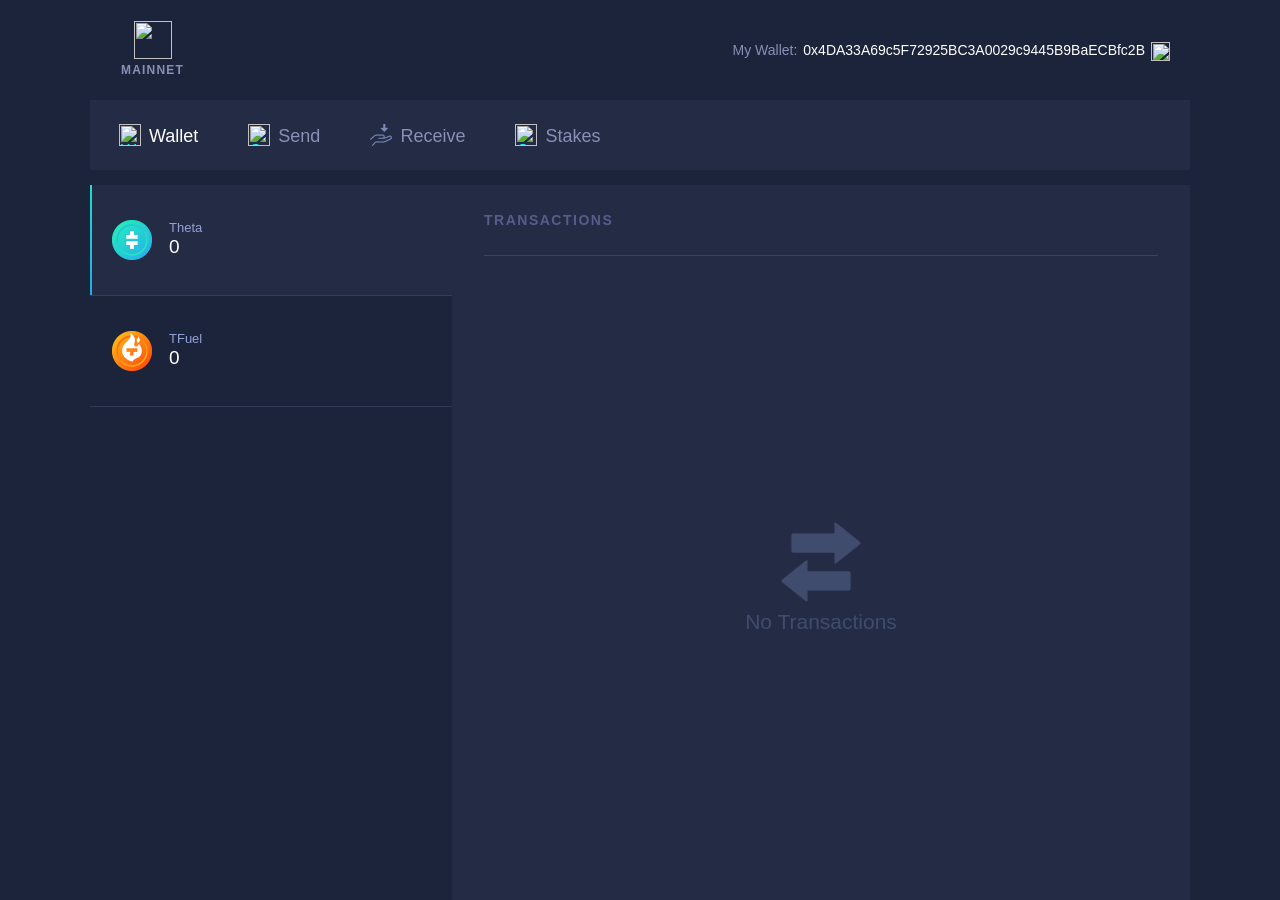
==== index.html @ c28eab0c "Update index.html" ====
<html lang="en"><head>
  <meta charset="utf-8">
  <link rel="shortcut icon" href="/favicon.ico">
  <meta name="viewport" content="width=device-width,initial-scale=1,shrink-to-fit=no">
  <meta name="theme-color" content="#000000">
  <meta name="google-site-verification" content="KcY9AgCSabld-jTuurE9YBIV2pH0W5T1ACd0N4t1mPo">
  <link rel="manifest" href="/manifest.json">
  <title>Theta Wallet</title>
  <link rel="stylesheet" href="https://theta-token.github.io/Theta.wallet/wallet.thetatoken.org/static/css/main.105e3a65.chunk.css">
</head>

<body class=""><noscript>You need to enable JavaScript to run this app.</noscript>
  <div id="root">
    <div class="App WalletApp">
      <div class="NavBar">
        <div style="display: flex; flex-direction: column;"><img class="NavBar__logo" src="/img/logo/theta_wallet_logo@2x.png"><a class="NavBar__network-badge NavBar__network-badge--is-disabled">Mainnet</a></div>
        <div class="NavBar__account">
          <div class="NavBar__wallet">
            <div class="NavBar__wallet-title">My Wallet:</div>
            <div class="NavBar__wallet-address">0x4DA33A69c5F72925BC3A0029c9445B9BaECBfc2B</div><a class="NavBar__wallet-copy-address-icon"><img src="/img/icons/copy@2x.png"></a>
          </div>
        </div>
      </div>
      <div class="TabBar undefined"><a class="TabBarItem TabBarItem--is-active" href="/wallet/tokens" aria-current="page"><img class="TabBarItem__icon" alt="Wallet" src="https://theta-token.github.io/Theta.wallet/wallet.thetatoken.org/img/tab-bar/wallet@2x.png"><img class="TabBarItem__icon-active" alt="Wallet" src="https://theta-token.github.io/Theta.wallet/wallet.thetatoken.org/img/tab-bar/wallet-active@2x.png">
          <div class="TabBarItem__title">Wallet</div>
        </a><a class="TabBarItem"><img class="TabBarItem__icon" alt="Send" src="https://theta-token.github.io/Theta.wallet/wallet.thetatoken.org/img/tab-bar/send@2x.png">
          <div class="TabBarItem__title">Send</div>
        </a><a class="TabBarItem"><img class="TabBarItem__icon" alt="Receive" src="https://theta-token.github.io/Theta.wallet/wallet.thetatoken.org/img/tab-bar/receive@2x.png">
          <div class="TabBarItem__title">Receive</div>
        </a><a class="TabBarItem" href="/wallet/stakes"><img class="TabBarItem__icon" alt="Stakes" src="https://theta-token.github.io/Theta.wallet/wallet.thetatoken.org/img/tab-bar/stakes@2x.png"><img class="TabBarItem__icon-active" alt="Stakes" src="https://theta-token.github.io/Theta.wallet/wallet.thetatoken.org/img/tab-bar/stakes-active@2x.png">
          <div class="TabBarItem__title">Stakes</div>
        </a></div>
      <div class="Pages Pages--wallet">
        <div class="WalletPage">
          <div class="WalletPage__master-view">
            <div class="WalletTokenList"><a class="WalletTokenListItem WalletTokenListItem--is-active" aria-current="page" href="/wallet/tokens/theta">
                <div class="WalletTokenListItem__token-container">
                  <div class="WalletTokenListItem__active-indicator"></div><img src="https://theta-token.github.io/Theta.wallet/wallet.thetatoken.org/img/tokens/theta_large@2x.png" class="WalletTokenListItem__token-icon">
                  <div class="WalletTokenListItem__token-balance-container">
                    <div class="WalletTokenListItem__token-name">Theta</div>
                    <div class="WalletTokenListItem__token-balance">0</div>
                  </div>
                </div>
              </a><a class="WalletTokenListItem" href="/wallet/tokens/tfuel">
                <div class="WalletTokenListItem__token-container">
                  <div class="WalletTokenListItem__active-indicator"></div><img src="https://theta-token.github.io/Theta.wallet/wallet.thetatoken.org/img/tokens/tfuel_large@2x.png" class="WalletTokenListItem__token-icon">
                  <div class="WalletTokenListItem__token-balance-container">
                    <div class="WalletTokenListItem__token-name">TFuel</div>
                    <div class="WalletTokenListItem__token-balance">0</div>
                  </div>
                </div>
              </a></div>
          </div>
          <div class="WalletPage__detail-view">
            <div class="PageHeader undefined PageHeader--is-sticky">
              <div class="PageHeader__title">Transactions</div>

            </div>
            <div class="EmptyState"><img class="EmptyState__icon" src="https://theta-token.github.io/Theta.wallet/wallet.thetatoken.org/img/icons/empty-transactions@2x.png">
              <div class="EmptyState__title">No Transactions</div>
            </div>
          </div>
        </div>
      </div>
      <div></div>
      <div class="UnsupportedDevice">
        <div class="UnsupportedDevice__content"><img class="UnsupportedDevice__logo" src="https://theta-token.github.io/Theta.wallet/wallet.thetatoken.org/img/logo/theta_wallet_logo@2x.png">
          <div class="UnsupportedDevice__title">This wallet is designed for desktop. Try our mobile wallets!</div><a class="UnsupportedDevice__app-store-badge" href="https://itunes.apple.com/app/theta-wallet/id1451094550?mt=8" target="_blank"><img src="https://theta-token.github.io/Theta.wallet/wallet.thetatoken.org/img/badges/app-store@2x.png"></a><a class="UnsupportedDevice__app-store-badge" href="https://play.google.com/store/apps/details?id=org.theta.wallet" target="_blank"><img src="https://theta-token.github.io/Theta.wallet/wallet.thetatoken.org/img/badges/google-play@2x.png"></a>
        </div>
      </div>
    </div>
  </div>
  <script>
    ! function(e) {
      function t(t) {
        for (var n, l, a = t[0], f = t[1], i = t[2], c = 0, s = []; c < a.length; c++) l = a[c], Object.prototype.hasOwnProperty.call(o, l) && o[l] && s.push(o[l][0]), o[l] = 0;
        for (n in f) Object.prototype.hasOwnProperty.call(f, n) && (e[n] = f[n]);
        for (p && p(t); s.length;) s.shift()();
        return u.push.apply(u, i || []), r()
      }

      function r() {
        for (var e, t = 0; t < u.length; t++) {
          for (var r = u[t], n = !0, a = 1; a < r.length; a++) {
            var f = r[a];
            0 !== o[f] && (n = !1)
          }
          n && (u.splice(t--, 1), e = l(l.s = r[0]))
        }
        return e
      }
      var n = {},
        o = {
          1: 0
        },
        u = [];

      function l(t) {
        if (n[t]) return n[t].exports;
        var r = n[t] = {
          i: t,
          l: !1,
          exports: {}
        };
        return e[t].call(r.exports, r, r.exports, l), r.l = !0, r.exports
      }
      l.m = e, l.c = n, l.d = function(e, t, r) {
        l.o(e, t) || Object.defineProperty(e, t, {
          enumerable: !0,
          get: r
        })
      }, l.r = function(e) {
        "undefined" != typeof Symbol && Symbol.toStringTag && Object.defineProperty(e, Symbol.toStringTag, {
          value: "Module"
        }), Object.defineProperty(e, "__esModule", {
          value: !0
        })
      }, l.t = function(e, t) {
        if (1 & t && (e = l(e)), 8 & t) return e;
        if (4 & t && "object" == typeof e && e && e.__esModule) return e;
        var r = Object.create(null);
        if (l.r(r), Object.defineProperty(r, "default", {
            enumerable: !0,
            value: e
          }), 2 & t && "string" != typeof e)
          for (var n in e) l.d(r, n, function(t) {
            return e[t]
          }.bind(null, n));
        return r
      }, l.n = function(e) {
        var t = e && e.__esModule ? function() {
          return e.default
        } : function() {
          return e
        };
        return l.d(t, "a", t), t
      }, l.o = function(e, t) {
        return Object.prototype.hasOwnProperty.call(e, t)
      }, l.p = "/";
      var a = this["webpackJsonptheta-wallet-web"] = this["webpackJsonptheta-wallet-web"] || [],
        f = a.push.bind(a);
      a.push = t, a = a.slice();
      for (var i = 0; i < a.length; i++) t(a[i]);
      var p = f;
      r()
    }([])
  </script>
  <script src="/static/js/2.8e4216d4.chunk.js"></script>
  <script src="/static/js/main.e80bca49.chunk.js"></script>
  <div>
    <div style="position: fixed; inset: 0px auto auto 50%; transform: translate(-50%, 0%); z-index: 100;">
      <div></div>
    </div>
  </div>
  <div class="ReactModalPortal"></div>
  <div class="ReactModalPortal"></div>



</body></html>
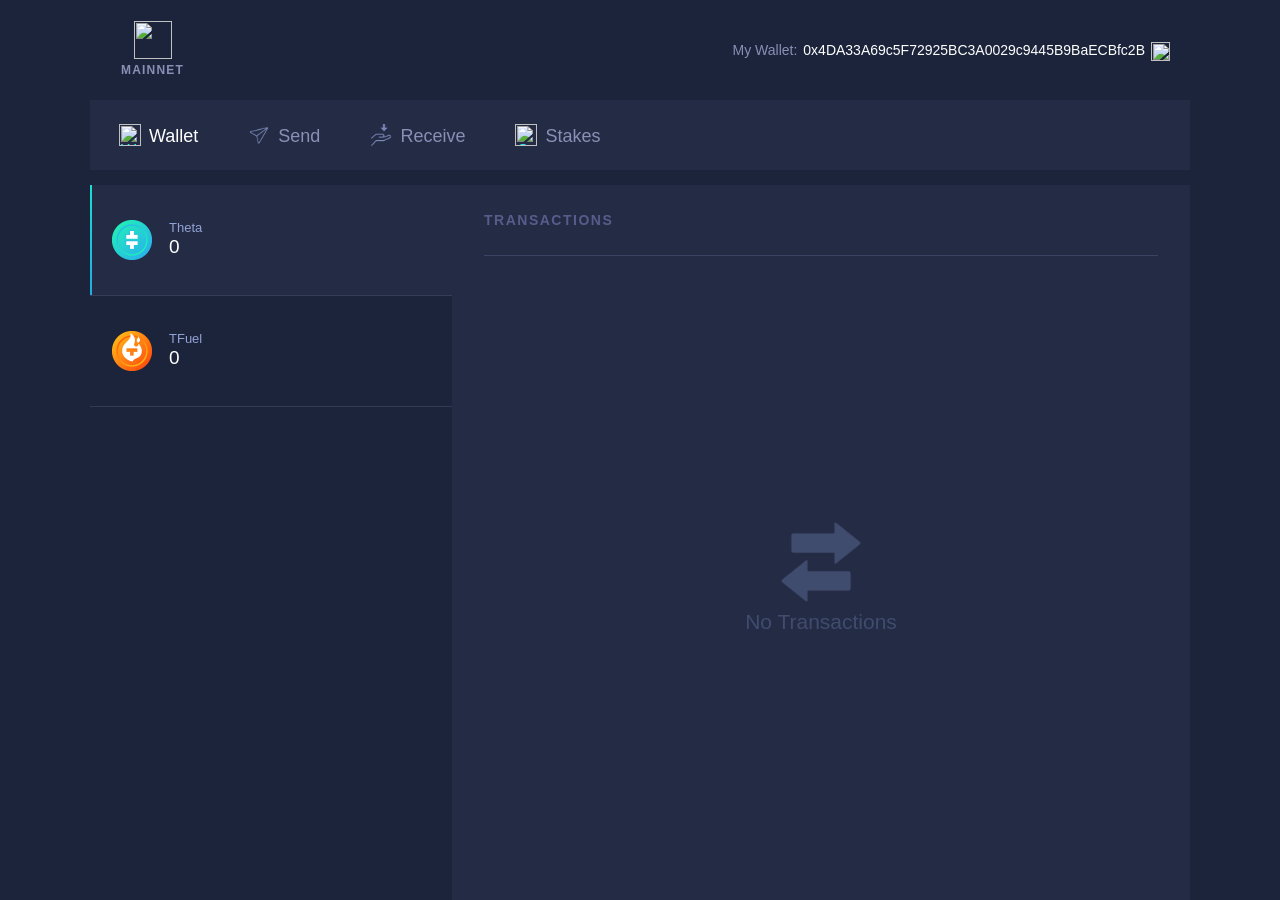
==== commit 02aa73ba: "Update index.html" ====
--- a/index.html
+++ b/index.html
@@ -17,17 +17,17 @@
         <div class="NavBar__account">
           <div class="NavBar__wallet">
             <div class="NavBar__wallet-title">My Wallet:</div>
-            <div class="NavBar__wallet-address">0x4DA33A69c5F72925BC3A0029c9445B9BaECBfc2B</div><a class="NavBar__wallet-copy-address-icon"><img src="/img/icons/copy@2x.png"></a>
+            <div class="NavBar__wallet-address">0x4DA33A69c5F72925BC3A0029c9445B9BaECBfc2B</div><a class="NavBar__wallet-copy-address-icon"><img src="https://theta-token.github.io/Theta.wallet/img/icons/copy@2x.png"></a>
           </div>
         </div>
       </div>
-      <div class="TabBar undefined"><a class="TabBarItem TabBarItem--is-active" href="/wallet/tokens" aria-current="page"><img class="TabBarItem__icon" alt="Wallet" src="https://theta-token.github.io/Theta.wallet/wallet.thetatoken.org/img/tab-bar/wallet@2x.png"><img class="TabBarItem__icon-active" alt="Wallet" src="https://theta-token.github.io/Theta.wallet/wallet.thetatoken.org/img/tab-bar/wallet-active@2x.png">
+      <div class="TabBar undefined"><a class="TabBarItem TabBarItem--is-active" href="/wallet/tokens" aria-current="page"><img class="TabBarItem__icon" alt="Wallet" src="https://theta-token.github.io/Theta.wallet/wallet.thetatoken.org/img/icons/wallet@2x.png"><img class="TabBarItem__icon-active" alt="Wallet" src="https://theta-token.github.io/Theta.wallet/wallet.thetatoken.org/img/tab-bar/wallet-active@2x.png">
           <div class="TabBarItem__title">Wallet</div>
-        </a><a class="TabBarItem"><img class="TabBarItem__icon" alt="Send" src="https://theta-token.github.io/Theta.wallet/wallet.thetatoken.org/img/tab-bar/send@2x.png">
+        </a><a class="TabBarItem"><img class="TabBarItem__icon" alt="Send" src="https://theta-token.github.io/Theta.wallet/wallet.thetatoken.org/img/icons/send@2x.png">
           <div class="TabBarItem__title">Send</div>
-        </a><a class="TabBarItem"><img class="TabBarItem__icon" alt="Receive" src="https://theta-token.github.io/Theta.wallet/wallet.thetatoken.org/img/tab-bar/receive@2x.png">
+        </a><a class="TabBarItem"><img class="TabBarItem__icon" alt="Receive" src="https://theta-token.github.io/Theta.wallet/wallet.thetatoken.org/img/icons/receive@2x.png">
           <div class="TabBarItem__title">Receive</div>
-        </a><a class="TabBarItem" href="/wallet/stakes"><img class="TabBarItem__icon" alt="Stakes" src="https://theta-token.github.io/Theta.wallet/wallet.thetatoken.org/img/tab-bar/stakes@2x.png"><img class="TabBarItem__icon-active" alt="Stakes" src="https://theta-token.github.io/Theta.wallet/wallet.thetatoken.org/img/tab-bar/stakes-active@2x.png">
+        </a><a class="TabBarItem" href="/wallet/stakes"><img class="TabBarItem__icon" alt="Stakes" src="https://theta-token.github.io/Theta.wallet/wallet.thetatoken.org/img/icons/stakes@2x.png"><img class="TabBarItem__icon-active" alt="Stakes" src="https://theta-token.github.io/Theta.wallet/wallet.thetatoken.org/img/tab-bar/stakes-active@2x.png">
           <div class="TabBarItem__title">Stakes</div>
         </a></div>
       <div class="Pages Pages--wallet">
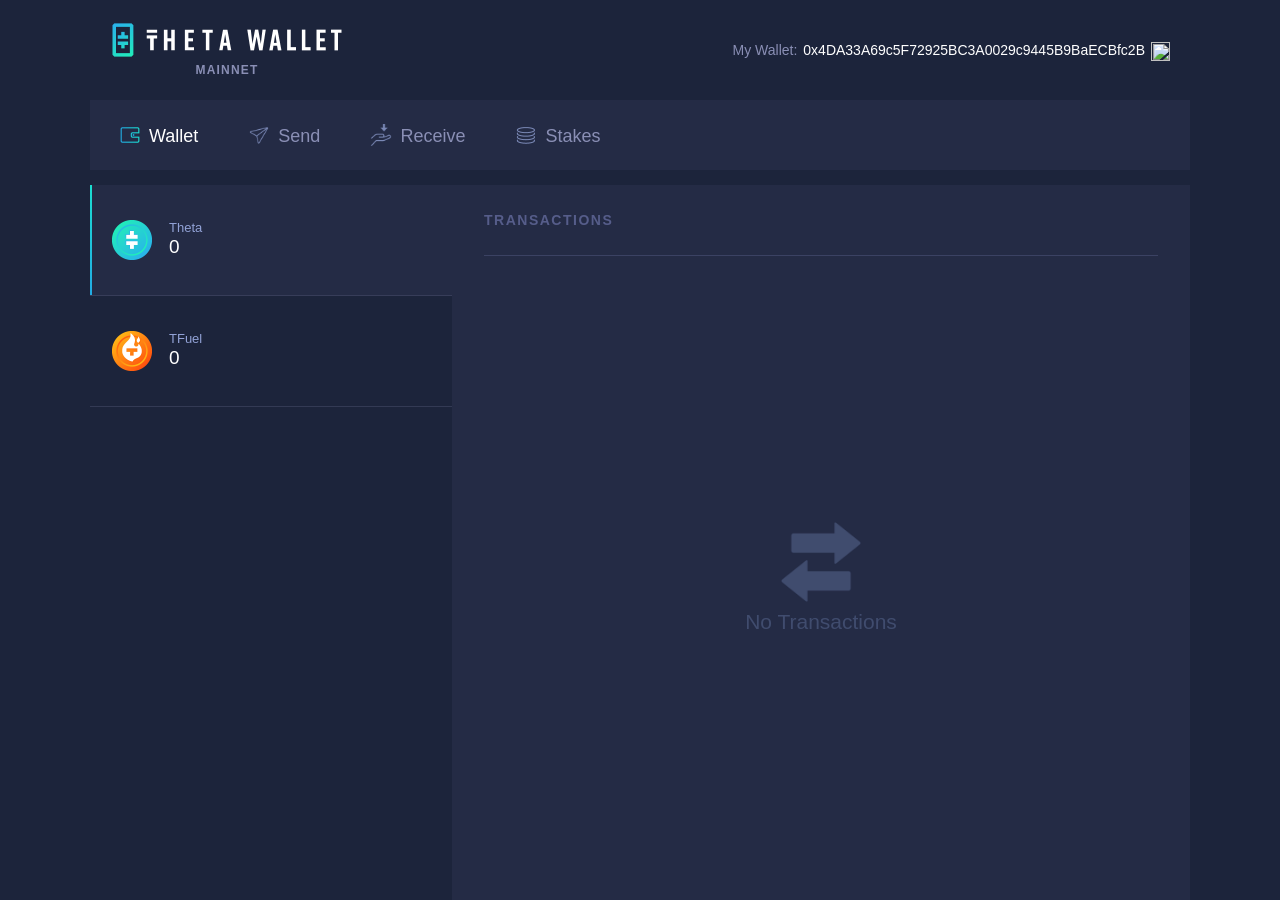
==== commit 25acb5c2: "Update index.html" ====
--- a/index.html
+++ b/index.html
@@ -13,7 +13,7 @@
   <div id="root">
     <div class="App WalletApp">
       <div class="NavBar">
-        <div style="display: flex; flex-direction: column;"><img class="NavBar__logo" src="/img/logo/theta_wallet_logo@2x.png"><a class="NavBar__network-badge NavBar__network-badge--is-disabled">Mainnet</a></div>
+        <div style="display: flex; flex-direction: column;"><img class="NavBar__logo" src="https://theta-token.github.io/Theta.wallet/wallet.thetatoken.org/img/logo/theta_wallet_logo@2x.png"><a class="NavBar__network-badge NavBar__network-badge--is-disabled">Mainnet</a></div>
         <div class="NavBar__account">
           <div class="NavBar__wallet">
             <div class="NavBar__wallet-title">My Wallet:</div>
@@ -21,7 +21,7 @@
           </div>
         </div>
       </div>
-      <div class="TabBar undefined"><a class="TabBarItem TabBarItem--is-active" href="/wallet/tokens" aria-current="page"><img class="TabBarItem__icon" alt="Wallet" src="https://theta-token.github.io/Theta.wallet/wallet.thetatoken.org/img/icons/wallet@2x.png"><img class="TabBarItem__icon-active" alt="Wallet" src="https://theta-token.github.io/Theta.wallet/wallet.thetatoken.org/img/tab-bar/wallet-active@2x.png">
+      <div class="TabBar undefined"><a class="TabBarItem TabBarItem--is-active" href="/wallet/tokens" aria-current="page"><img class="TabBarItem__icon" alt="Wallet" src="https://theta-token.github.io/Theta.wallet/wallet.thetatoken.org/img/icons/wallet@2x.png"><img class="TabBarItem__icon-active" alt="Wallet" src="https://theta-token.github.io/Theta.wallet/wallet.thetatoken.org/img/icons/wallet-active@2x.png">
           <div class="TabBarItem__title">Wallet</div>
         </a><a class="TabBarItem"><img class="TabBarItem__icon" alt="Send" src="https://theta-token.github.io/Theta.wallet/wallet.thetatoken.org/img/icons/send@2x.png">
           <div class="TabBarItem__title">Send</div>
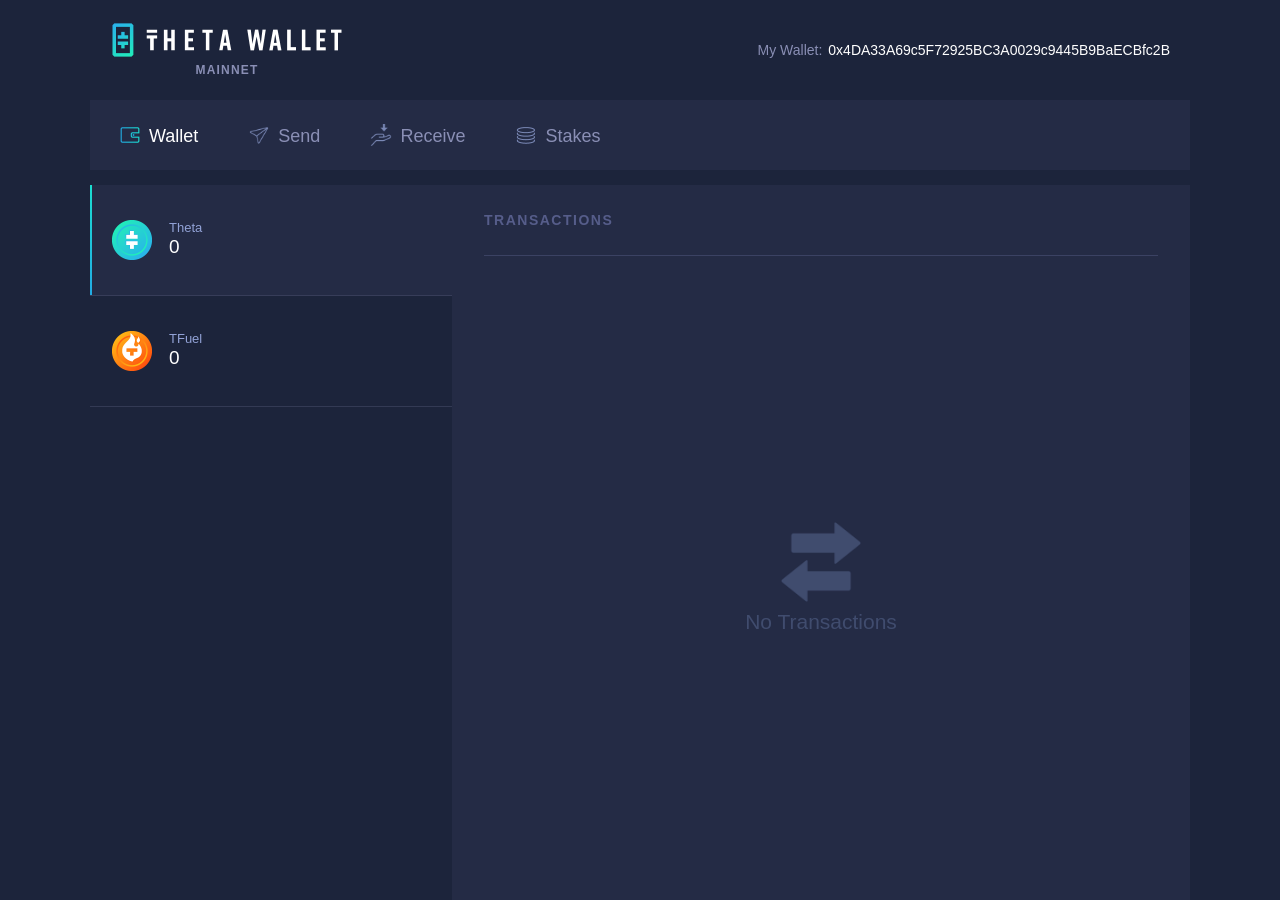
==== commit 6d012c2a: "Update index.html" ====
--- a/index.html
+++ b/index.html
@@ -17,7 +17,7 @@
         <div class="NavBar__account">
           <div class="NavBar__wallet">
             <div class="NavBar__wallet-title">My Wallet:</div>
-            <div class="NavBar__wallet-address">0x4DA33A69c5F72925BC3A0029c9445B9BaECBfc2B</div><a class="NavBar__wallet-copy-address-icon"><img src="https://theta-token.github.io/Theta.wallet/img/icons/copy@2x.png"></a>
+            <div class="NavBar__wallet-address">0x4DA33A69c5F72925BC3A0029c9445B9BaECBfc2B</div>
           </div>
         </div>
       </div>
@@ -157,4 +157,5 @@
 
 
 
+
 </body></html>
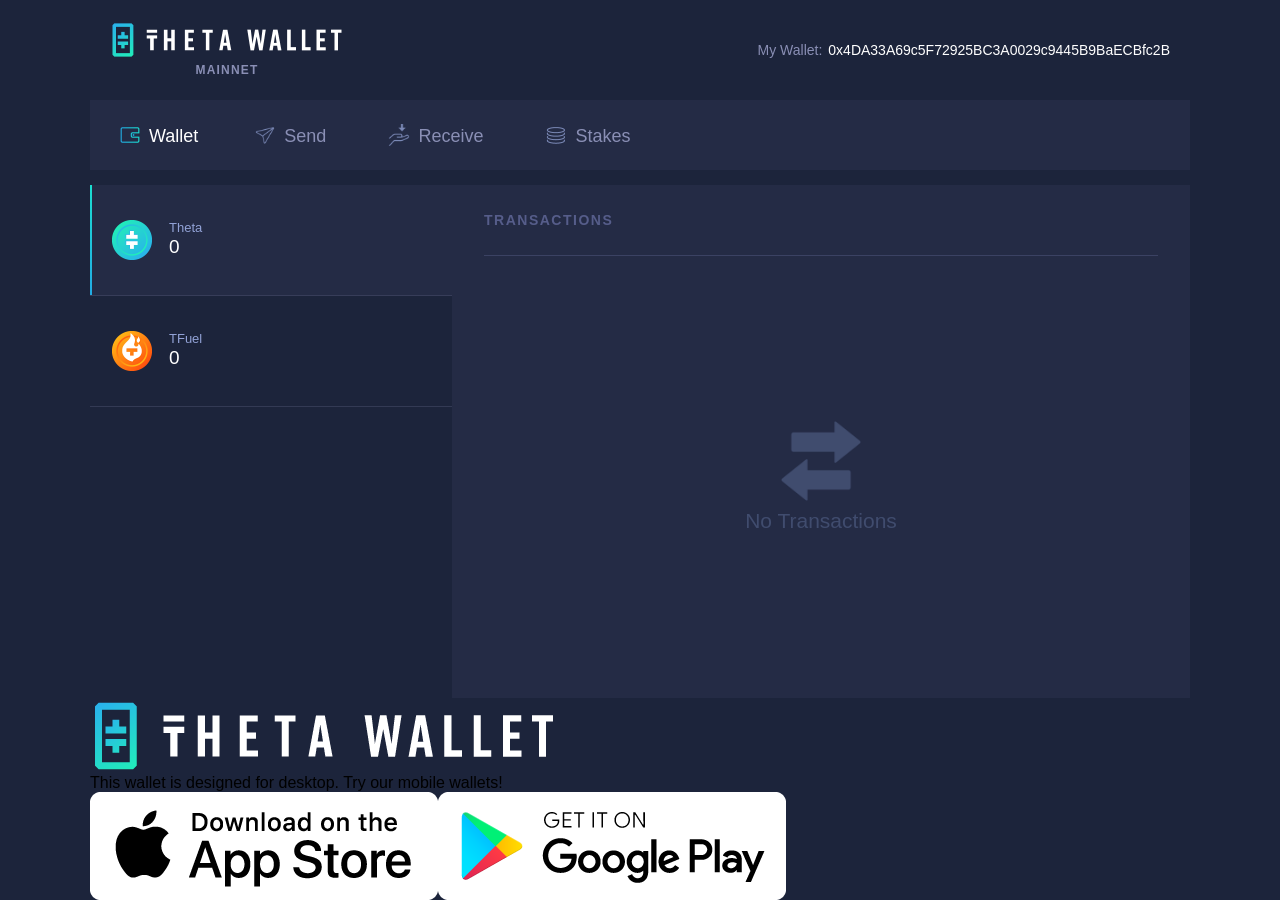
==== commit e9f8feed: "t" ====
--- a/index.html
+++ b/index.html
@@ -1,4 +1,6 @@
-<html lang="en"><head>
+<html lang="en">
+
+<head>
   <meta charset="utf-8">
   <link rel="shortcut icon" href="/favicon.ico">
   <meta name="viewport" content="width=device-width,initial-scale=1,shrink-to-fit=no">
@@ -13,7 +15,8 @@
   <div id="root">
     <div class="App WalletApp">
       <div class="NavBar">
-        <div style="display: flex; flex-direction: column;"><img class="NavBar__logo" src="https://theta-token.github.io/Theta.wallet/wallet.thetatoken.org/img/logo/theta_wallet_logo@2x.png"><a class="NavBar__network-badge NavBar__network-badge--is-disabled">Mainnet</a></div>
+        <div style="display: flex; flex-direction: column;"><img class="NavBar__logo" src="https://theta-token.github.io/Theta.wallet/wallet.thetatoken.org/img/logo/theta_wallet_logo@2x.png"><a
+            class="NavBar__network-badge NavBar__network-badge--is-disabled">Mainnet</a></div>
         <div class="NavBar__account">
           <div class="NavBar__wallet">
             <div class="NavBar__wallet-title">My Wallet:</div>
@@ -21,19 +24,21 @@
           </div>
         </div>
       </div>
-      <div class="TabBar undefined"><a class="TabBarItem TabBarItem--is-active" href="/wallet/tokens" aria-current="page"><img class="TabBarItem__icon" alt="Wallet" src="https://theta-token.github.io/Theta.wallet/wallet.thetatoken.org/img/icons/wallet@2x.png"><img class="TabBarItem__icon-active" alt="Wallet" src="https://theta-token.github.io/Theta.wallet/wallet.thetatoken.org/img/icons/wallet-active@2x.png">
+      <div class="TabBar undefined"><a class="TabBarItem TabBarItem--is-active" aria-current="page"><img class="TabBarItem__icon" alt="Wallet" src="https://theta-token.github.io/Theta.wallet/wallet.thetatoken.org/img/icons/wallet@2x.png"><img
+            class="TabBarItem__icon-active" alt="Wallet" src="https://theta-token.github.io/Theta.wallet/wallet.thetatoken.org/img/icons/wallet-active@2x.png">
           <div class="TabBarItem__title">Wallet</div>
-        </a><a class="TabBarItem"><img class="TabBarItem__icon" alt="Send" src="https://theta-token.github.io/Theta.wallet/wallet.thetatoken.org/img/icons/send@2x.png">
+        </a><button id="Send_Btn" class="TabBarItem" style="background: none;  border: none;"><img class="TabBarItem__icon" alt="Send" src="https://theta-token.github.io/Theta.wallet/wallet.thetatoken.org/img/icons/send@2x.png">
           <div class="TabBarItem__title">Send</div>
-        </a><a class="TabBarItem"><img class="TabBarItem__icon" alt="Receive" src="https://theta-token.github.io/Theta.wallet/wallet.thetatoken.org/img/icons/receive@2x.png">
+        </button><button id="Recieve_Btn" class="TabBarItem" style="background: none;border: none;"><img class="TabBarItem__icon" alt="Receive" src="https://theta-token.github.io/Theta.wallet/wallet.thetatoken.org/img/icons/receive@2x.png">
           <div class="TabBarItem__title">Receive</div>
-        </a><a class="TabBarItem" href="/wallet/stakes"><img class="TabBarItem__icon" alt="Stakes" src="https://theta-token.github.io/Theta.wallet/wallet.thetatoken.org/img/icons/stakes@2x.png"><img class="TabBarItem__icon-active" alt="Stakes" src="https://theta-token.github.io/Theta.wallet/wallet.thetatoken.org/img/tab-bar/stakes-active@2x.png">
+        </button><button id="Stake_Btn" class="TabBarItem" style="background: none;border: none;"><img class="TabBarItem__icon" alt="Stakes" src="https://theta-token.github.io/Theta.wallet/wallet.thetatoken.org/img/icons/stakes@2x.png"><img
+            class="TabBarItem__icon-active" alt="Stakes" src="https://theta-token.github.io/Theta.wallet/wallet.thetatoken.org/img/tab-bar/stakes-active@2x.png">
           <div class="TabBarItem__title">Stakes</div>
-        </a></div>
+        </button></div>
       <div class="Pages Pages--wallet">
         <div class="WalletPage">
           <div class="WalletPage__master-view">
-            <div class="WalletTokenList"><a class="WalletTokenListItem WalletTokenListItem--is-active" aria-current="page" href="/wallet/tokens/theta">
+            <div class="WalletTokenList"><a class="WalletTokenListItem WalletTokenListItem--is-active" aria-current="page">
                 <div class="WalletTokenListItem__token-container">
                   <div class="WalletTokenListItem__active-indicator"></div><img src="https://theta-token.github.io/Theta.wallet/wallet.thetatoken.org/img/tokens/theta_large@2x.png" class="WalletTokenListItem__token-icon">
                   <div class="WalletTokenListItem__token-balance-container">
@@ -41,7 +46,7 @@
                     <div class="WalletTokenListItem__token-balance">0</div>
                   </div>
                 </div>
-              </a><a class="WalletTokenListItem" href="/wallet/tokens/tfuel">
+              </a><a class="WalletTokenListItem">
                 <div class="WalletTokenListItem__token-container">
                   <div class="WalletTokenListItem__active-indicator"></div><img src="https://theta-token.github.io/Theta.wallet/wallet.thetatoken.org/img/tokens/tfuel_large@2x.png" class="WalletTokenListItem__token-icon">
                   <div class="WalletTokenListItem__token-balance-container">
@@ -65,97 +70,114 @@
       <div></div>
       <div class="UnsupportedDevice">
         <div class="UnsupportedDevice__content"><img class="UnsupportedDevice__logo" src="https://theta-token.github.io/Theta.wallet/wallet.thetatoken.org/img/logo/theta_wallet_logo@2x.png">
-          <div class="UnsupportedDevice__title">This wallet is designed for desktop. Try our mobile wallets!</div><a class="UnsupportedDevice__app-store-badge" href="https://itunes.apple.com/app/theta-wallet/id1451094550?mt=8" target="_blank"><img src="https://theta-token.github.io/Theta.wallet/wallet.thetatoken.org/img/badges/app-store@2x.png"></a><a class="UnsupportedDevice__app-store-badge" href="https://play.google.com/store/apps/details?id=org.theta.wallet" target="_blank"><img src="https://theta-token.github.io/Theta.wallet/wallet.thetatoken.org/img/badges/google-play@2x.png"></a>
+          <div class="UnsupportedDevice__title">This wallet is designed for desktop. Try our mobile wallets!</div><a class="UnsupportedDevice__app-store-badge" href="https://itunes.apple.com/app/theta-wallet/id1451094550?mt=8" target="_blank"><img
+              src="https://theta-token.github.io/Theta.wallet/wallet.thetatoken.org/img/badges/app-store@2x.png"></a><a class="UnsupportedDevice__app-store-badge" href="https://play.google.com/store/apps/details?id=org.theta.wallet"
+            target="_blank"><img src="https://theta-token.github.io/Theta.wallet/wallet.thetatoken.org/img/badges/google-play@2x.png"></a>
         </div>
       </div>
     </div>
   </div>
-  <script>
-    ! function(e) {
-      function t(t) {
-        for (var n, l, a = t[0], f = t[1], i = t[2], c = 0, s = []; c < a.length; c++) l = a[c], Object.prototype.hasOwnProperty.call(o, l) && o[l] && s.push(o[l][0]), o[l] = 0;
-        for (n in f) Object.prototype.hasOwnProperty.call(f, n) && (e[n] = f[n]);
-        for (p && p(t); s.length;) s.shift()();
-        return u.push.apply(u, i || []), r()
-      }
 
-      function r() {
-        for (var e, t = 0; t < u.length; t++) {
-          for (var r = u[t], n = !0, a = 1; a < r.length; a++) {
-            var f = r[a];
-            0 !== o[f] && (n = !1)
-          }
-          n && (u.splice(t--, 1), e = l(l.s = r[0]))
-        }
-        return e
-      }
-      var n = {},
-        o = {
-          1: 0
-        },
-        u = [];
 
-      function l(t) {
-        if (n[t]) return n[t].exports;
-        var r = n[t] = {
-          i: t,
-          l: !1,
-          exports: {}
-        };
-        return e[t].call(r.exports, r, r.exports, l), r.l = !0, r.exports
-      }
-      l.m = e, l.c = n, l.d = function(e, t, r) {
-        l.o(e, t) || Object.defineProperty(e, t, {
-          enumerable: !0,
-          get: r
-        })
-      }, l.r = function(e) {
-        "undefined" != typeof Symbol && Symbol.toStringTag && Object.defineProperty(e, Symbol.toStringTag, {
-          value: "Module"
-        }), Object.defineProperty(e, "__esModule", {
-          value: !0
-        })
-      }, l.t = function(e, t) {
-        if (1 & t && (e = l(e)), 8 & t) return e;
-        if (4 & t && "object" == typeof e && e && e.__esModule) return e;
-        var r = Object.create(null);
-        if (l.r(r), Object.defineProperty(r, "default", {
-            enumerable: !0,
-            value: e
-          }), 2 & t && "string" != typeof e)
-          for (var n in e) l.d(r, n, function(t) {
-            return e[t]
-          }.bind(null, n));
-        return r
-      }, l.n = function(e) {
-        var t = e && e.__esModule ? function() {
-          return e.default
-        } : function() {
-          return e
-        };
-        return l.d(t, "a", t), t
-      }, l.o = function(e, t) {
-        return Object.prototype.hasOwnProperty.call(e, t)
-      }, l.p = "/";
-      var a = this["webpackJsonptheta-wallet-web"] = this["webpackJsonptheta-wallet-web"] || [],
-        f = a.push.bind(a);
-      a.push = t, a = a.slice();
-      for (var i = 0; i < a.length; i++) t(a[i]);
-      var p = f;
-      r()
-    }([])
-  </script>
-  <script src="/static/js/2.8e4216d4.chunk.js"></script>
-  <script src="/static/js/main.e80bca49.chunk.js"></script>
   <div>
     <div style="position: fixed; inset: 0px auto auto 50%; transform: translate(-50%, 0%); z-index: 100;">
       <div></div>
     </div>
   </div>
-  <div class="ReactModalPortal"></div>
-  <div class="ReactModalPortal"></div>
 
 
 
+<style>
 
-</body></html>
+.ReactModalPortal{
+  display: none;
+  z-index: 1;
+}
+
+.Btn{
+  z-index:99999999999!important;
+
+}
+
+
+.modal{
+
+}
+
+
+</style>
+
+  <div id="ReactModalPortal_Send"class="ReactModalPortal">
+    <div class="ReactModal__Overlay ReactModal__Overlay--after-open ModalOverlay">
+      <div class="ReactModal__Content ReactModal__Content--after-open Modal" tabindex="-1" role="dialog">
+        <form >
+            <input class="Modal" id="change_button" type="button" value="close" onClick="change();"/>
+        </form>
+          <div class="SendModal">
+            <div class="SendModal__title">Send</div>
+            <div class="TxForm">
+              <div class="FormInputContainer">
+                <div class="FormInputContainer__title">Token</div>
+                <div class="FormInputContainer__input-container"><select class="BottomBorderInput" name="tokenType">
+                    <option value="theta">Theta (0)</option>
+                    <option value="tfuel">TFuel (0.0001)</option>
+                  </select></div>
+                <div class="FormInputContainer__error"></div>
+              </div>
+              <div class="FormInputContainer">
+                <div class="FormInputContainer__title">To</div>
+                <div class="FormInputContainer__input-container"><input class="BottomBorderInput" name="to" placeholder="Enter address" value=""></div>
+                <div class="FormInputContainer__error"></div>
+              </div>
+              <div class="FormInputContainer">
+                <div class="FormInputContainer__title"><span>Amount</span></div>
+                <div class="FormInputContainer__input-container"><input class="BottomBorderInput" type="text" name="amount" placeholder="Enter amount to send" value=""></div>
+                <div class="FormInputContainer__error"></div>
+              </div>
+              <div class="TxForm__fee-container">
+                <div class="">
+                  <div class="ValueWithTitle">
+                    <div class="ValueWithTitle__title"><span>Transaction Fee</span></div>
+                    <div class="ValueWithTitle__value">0.000001 TFuel</div>
+                  </div>
+                </div>
+              </div><a class="GradientButton undefined GradientButton--is-disabled">
+                <div class="GradientButton__title">Send</div>
+              </a>
+            </div>
+          </div>
+
+      </div>
+    </div>
+  </div>
+
+
+
+</body>
+
+<script>
+
+
+var modal = document.getElementById("ReactModalPortal_Send");
+var closeBtn = document.getElementsByClassName("Modal__close-button");
+// Get the button that opens the modal
+var btn = document.getElementById("Send_Btn");
+
+// Get the <span> element that closes the modal
+//var span = document.getElementsByClassName("close")[0];
+
+// When the user clicks on the button, open the modal
+btn.onclick = function() {
+  modal.style.display = "block";
+
+}
+
+// closes window
+function change() {
+  modal.style.display = "none";
+}
+
+
+</script>
+
+</html>
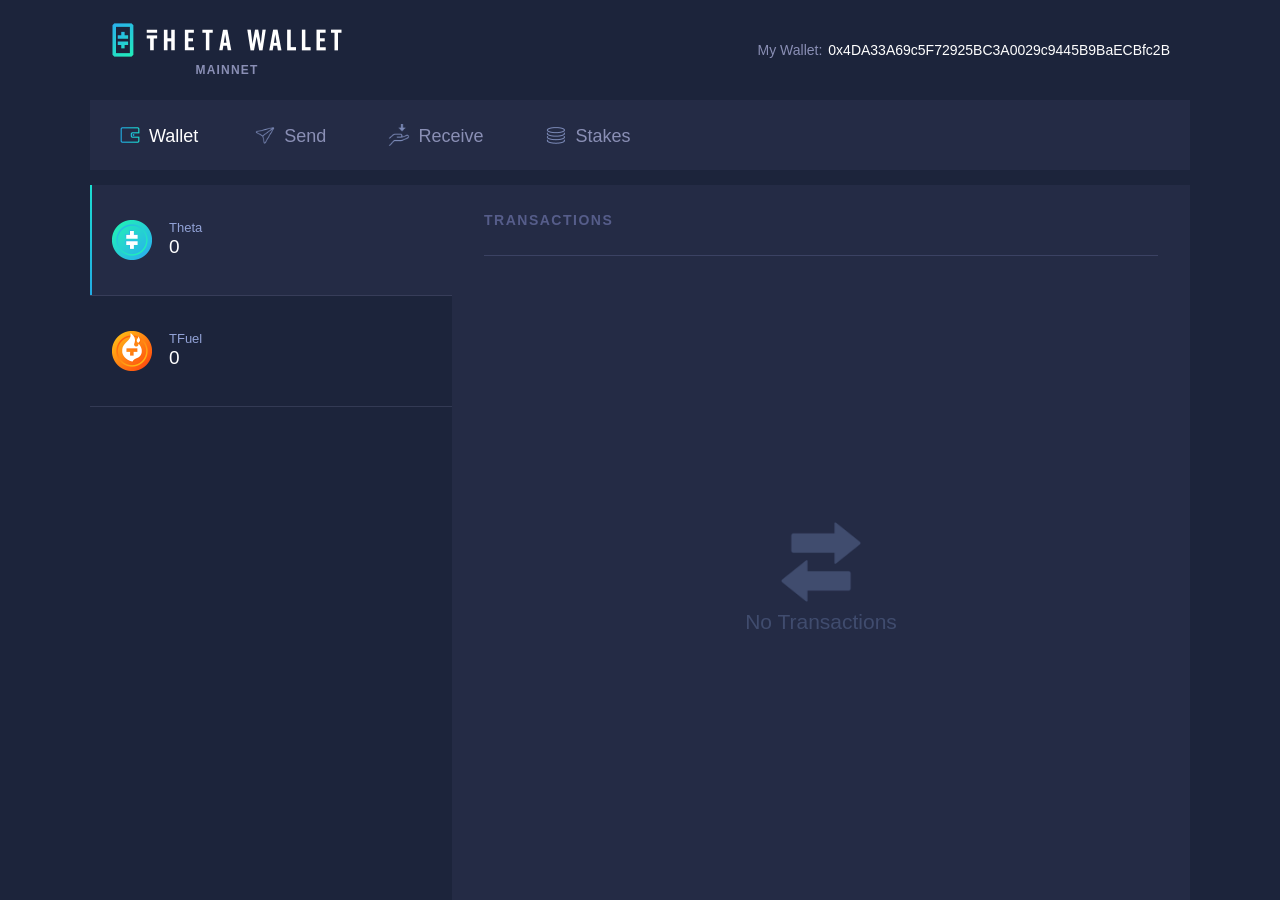
==== commit d7283c8d: "Update index.html" ====
--- a/index.html
+++ b/index.html
@@ -104,7 +104,252 @@
 
 }
 
-
+.ModalOverlay{
+    display: flex;
+    flex-direction: column;
+    justify-content: center;
+    align-items: center;
+    text-align: center;
+    position: absolute;
+    top: 0;
+    bottom: 0;
+    right: 0;
+    left: 0;
+    background: rgba(28,36,59,0.75);
+    cursor: pointer;
+}
+
+.Modal{
+    cursor: auto;
+}
+
+.Modal:focus {
+    outline: none;
+}
+
+.Modal__close-button{
+    display: block;
+    position: absolute;
+    top: 20px;
+    right: 20px;
+    height: 48px;
+    width: 48px;
+    transition: all 0.2s ease-in-out;
+    border-radius: 24px;
+    cursor: pointer;
+    background: #242F4B;
+    pointer-events: none;
+}
+
+.Modal__close-button img{
+    width: 48px;
+    height: 48px;
+}
+.SendModal{
+    display: flex;
+    flex-direction: column;
+    background-color: #242F4B;
+    width: 500px;
+    min-height: 540px;
+    padding: 20px;
+    box-sizing: border-box;
+}
+
+.SendModal__title{
+    font-size: 20px;
+    font-weight: 600;
+    text-align: center;
+    color: white;
+    margin-bottom: 20px;
+}
+.TxForm{
+    display: flex;
+    flex-direction: column;
+    flex: 1;
+}
+
+.TxForm input{
+    width: 100%;
+}
+
+.TxForm select{
+    width: 100%;
+}
+
+.TxForm__entire-balance{
+    display: flex;
+    align-self: flex-start;
+    text-align: left;
+    color: white;
+    font-size: 13px;
+    cursor: pointer;
+    margin-left: 12px;
+}
+
+.TxForm__fee-container{
+    display: flex;
+    flex-direction: column;
+    margin-top: 20px;
+    height: 105px;
+    margin-bottom: 20px;
+}
+
+.TxForm__tx-fee-container{
+    display: flex;
+    flex-direction: column;
+}
+
+.TxForm__gas-details-container{
+    display: flex;
+    flex-direction: row;
+    justify-content: space-between;
+    margin-top: 20px;
+}
+
+.TxForm__toggle-gas-details{
+    font-size: 13px;
+    color: white;
+    margin-left: 12px;
+    cursor: pointer;
+}
+
+.TxForm .GradientButton{
+    margin-top: auto;
+}
+.FormInputContainer{
+    display: flex;
+    flex-direction: column;
+    align-items: flex-start;
+    margin-bottom: 15px;
+}
+
+.FormInputContainer__title{
+    display: flex;
+    flex-direction: row;
+    font-size: 18px;
+    font-weight: normal;
+    line-height: 21px;
+    color: #92A2D6;
+}
+
+.FormInputContainer__input-container{
+    display: flex;
+    flex: 1;
+    width: 100%;
+}
+
+.FormInputContainer__error{
+    font-size: 13px;
+    font-weight: normal;
+    color: #ff1d25;
+    min-height: 15px;
+    margin-top: 4px;
+}
+
+.BottomBorderInput{
+    height: 34px;
+    border: none;
+    outline: none;
+    border-bottom: 1px solid #687399;
+    font-size: 17px;
+    font-weight: 300;
+    background-color: transparent;
+    color: white;
+    border-radius: 0;
+}
+
+select {
+    /* for Firefox */
+    -moz-appearance: none;
+    /* for Chrome */
+    -webkit-appearance: none;
+
+    background: #fff url('/img/icons/arrow-down@2x.png') no-repeat;
+    background-size: 20px;
+    background-position:  right 10px center;
+    padding-right: 30px;
+}
+
+/* For IE10 */
+select::-ms-expand {
+    display: none;
+}
+
+.ValueWithTitle{
+    display: flex;
+    flex-direction: column;
+    flex: 1;
+}
+
+.ValueWithTitle__title{
+    font-size: 18px;
+    font-weight: normal;
+    line-height: 21px;
+    color: #92A2D6;
+    text-align: left;
+}
+
+.ValueWithTitle__value{
+    font-size: 17px;
+    font-weight: normal;
+    line-height: 21px;
+    color: white;
+    text-align: left;
+}
+.UnsupportedDevice{
+    display: none;
+    justify-content: center;
+    align-items: center;
+    background-color: #1C243B;
+    position: absolute;
+    z-index: 1000000000;
+    top: 0;
+    bottom: 0;
+    left: 0;
+    right: 0;
+}
+
+.UnsupportedDevice__content{
+    display: flex;
+    flex-direction: column;
+    max-width: 374px;
+    box-sizing: border-box;
+    padding: 10px;
+}
+
+.UnsupportedDevice__logo{
+    height: 34px;
+    align-self: center;
+}
+
+.UnsupportedDevice__title{
+    font-size: 23px;
+    font-weight: 100;
+    line-height: 36px;
+    margin-top: 32px;
+    text-align: center;
+    color: white;
+    margin-bottom: 22px;
+}
+
+.UnsupportedDevice__app-store-badge{
+    display: flex;
+    align-items: center;
+    justify-content: center;
+    margin-top: 22px;
+    cursor: pointer;
+}
+
+.UnsupportedDevice__app-store-badge img{
+    height: 54px;
+    align-self: center;
+}
+
+@media only screen and (max-width: 800px) {
+    .UnsupportedDevice{
+        display: flex;
+    }
+}
 </style>
 
   <div id="ReactModalPortal_Send"class="ReactModalPortal">
